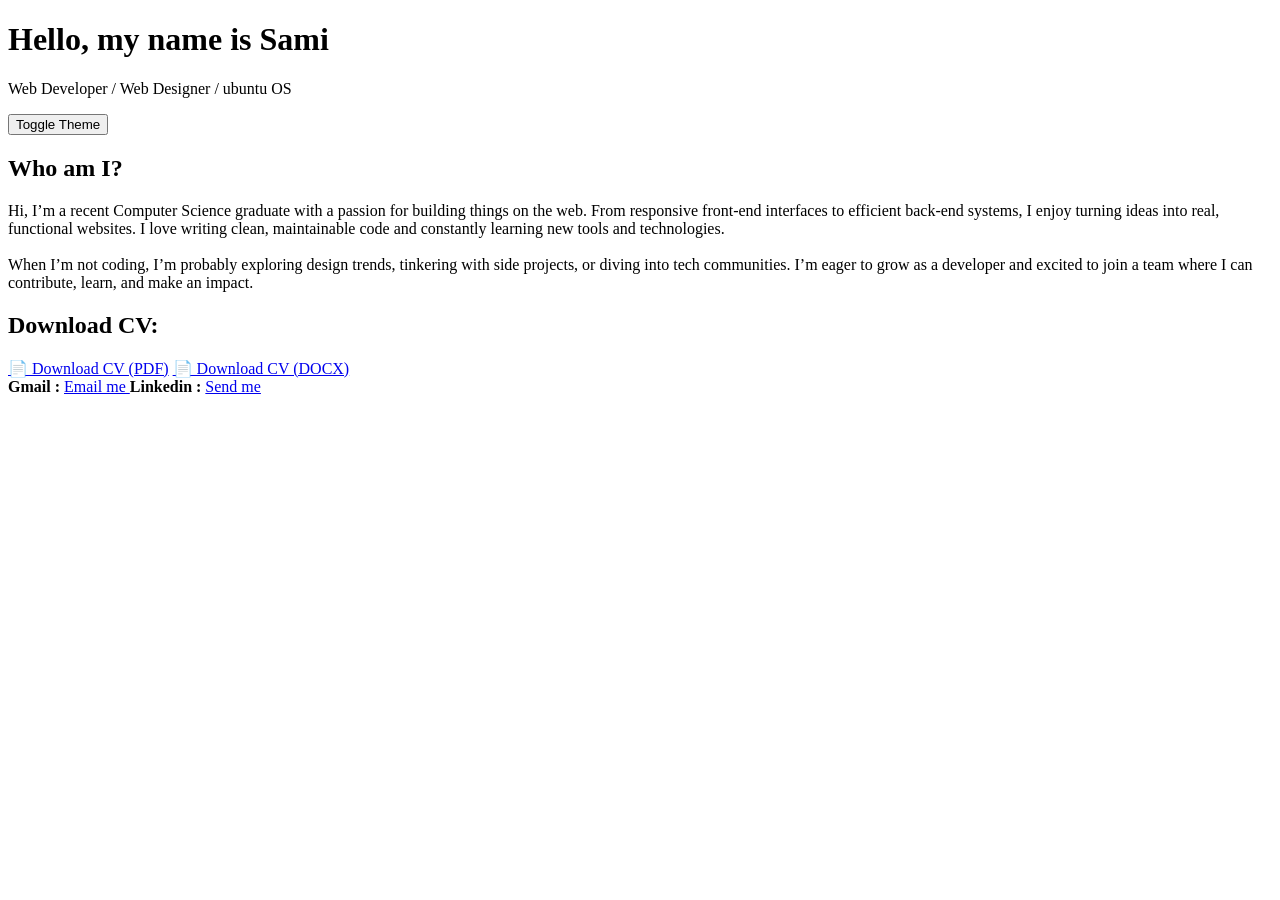
==== index.html @ 852e44c8 "Rename Portfolio.html to index.html" ====
<!DOCTYPE html>
<html lang="en" dir="ltr">
<head>
  <meta charset="UTF-8" />
  <meta name="viewport" content="width=device-width, initial-scale=1.0" />
  <title>Sami Maali</title>
  <link rel="stylesheet" href="https://raw.githubusercontent.com/SamiIMaali/projects/refs/heads/main/Portfolio_style.css" />
</head>
<body>
  <header>
    <h1>Hello, my name is Sami</h1>
    <p>Web Developer / Web Designer / ubuntu OS</p>
    <button id="theme-toggle">Toggle Theme</button>
  </header>

  <section id="about">
    <h2>Who am I?</h2>
    <p>
      Hi, I’m a recent Computer Science graduate with a passion for building things on the web. From responsive front-end interfaces
      to efficient back-end systems, I enjoy turning ideas into real, functional websites. I love writing clean, maintainable code
      and constantly learning new tools and technologies.
      <br><br>
      When I’m not coding, I’m probably exploring design trends, tinkering with side projects, or diving into tech communities. I’m
      eager to grow as a developer and excited to join a team where I can contribute, learn, and make an impact.
    </p>
  </section>

  <section id="cv-download">
    <h2>Download CV:</h2>
    <div class="links">
      <a id="download-pdf" href="#" >📄 Download CV (PDF)</a>
      <a id="download-docx" href="#" >📄 Download CV (DOCX)</a>
    </div>
  </section>

  <footer>
    <div>
    	<strong>Gmail :</strong> <a id="Gmail" href="mailto:sami.i.maali0@gmail.com"> Email me </a>
    	<strong>Linkedin :</strong> <a target="_blank" 
    		id="LinkedIn" href="https://www.linkedin.com/in/sami-maali-45bb70233/"> Send me </a>
    </div>
  </footer>

  <script src="https://raw.githubusercontent.com/SamiIMaali/projects/refs/heads/main/Portfolio_script.js"></script>
</body>
</html>
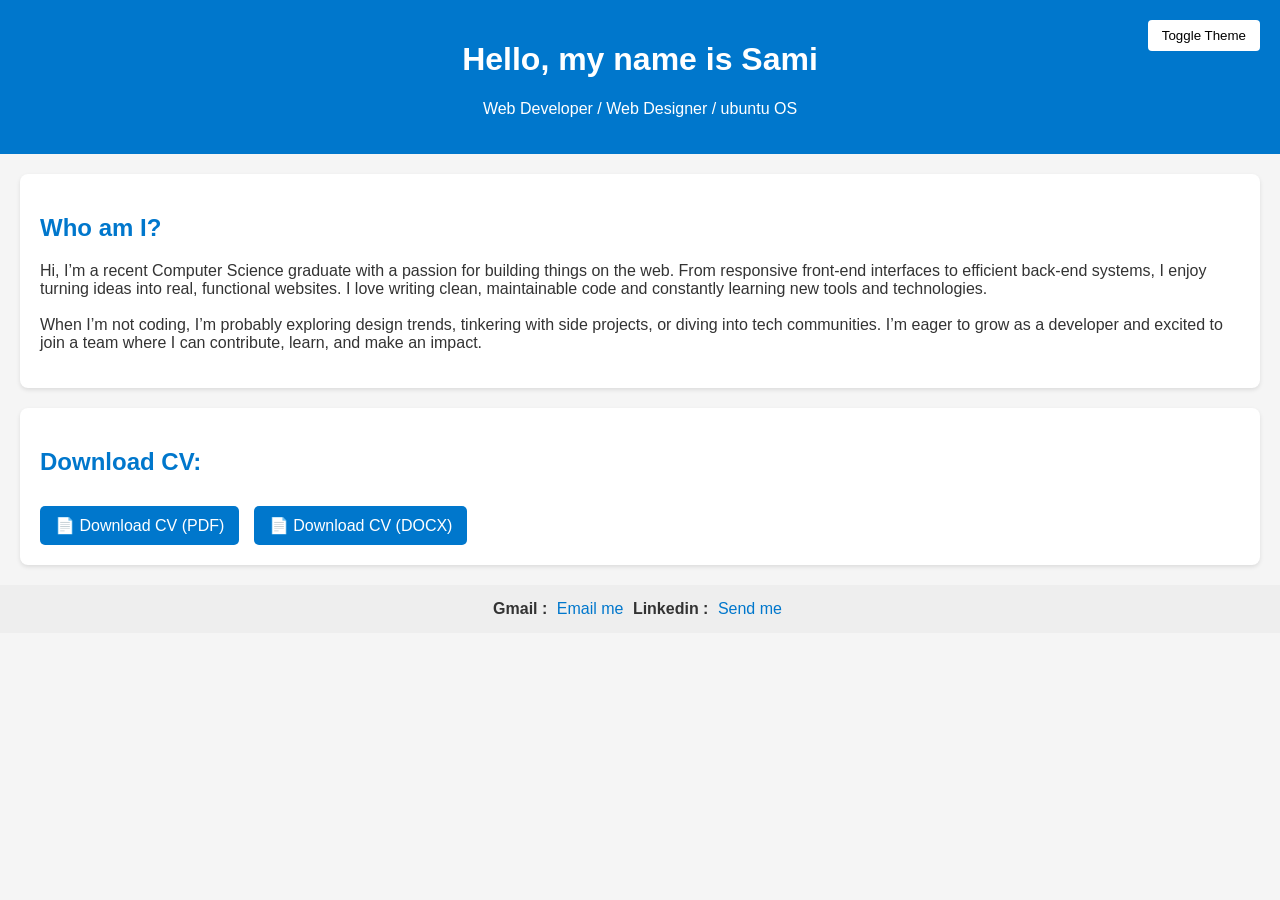
==== commit 2a3c33e2: "Update index.html" ====
--- a/index.html
+++ b/index.html
@@ -4,7 +4,7 @@
   <meta charset="UTF-8" />
   <meta name="viewport" content="width=device-width, initial-scale=1.0" />
   <title>Sami Maali</title>
-  <link rel="stylesheet" href="https://raw.githubusercontent.com/SamiIMaali/projects/refs/heads/main/Portfolio_style.css" />
+  <link rel="stylesheet" href="css/Portfolio_style.css" />
 </head>
 <body>
   <header>
@@ -41,7 +41,7 @@
     </div>
   </footer>
 
-  <script src="https://raw.githubusercontent.com/SamiIMaali/projects/refs/heads/main/Portfolio_script.js"></script>
+  <script src="script/Portfolio_script.js"></script>
 </body>
 </html>
 
--- a/css/Portfolio_style.css
+++ b/css/Portfolio_style.css
@@ -0,0 +1,122 @@
+/* أساسي */
+:root {
+  --bg-color: #f5f5f5;
+  --text-color: #333;
+  --main-color: #0077cc;
+  --link-bg: #0077cc;
+  --link-hover: #005fa3;
+}
+
+body.dark {
+  --bg-color: #1a1a1a;
+  --text-color: #f1f1f1;
+  --main-color: #ff7500;
+  --link-bg: #ff7500;
+  --link-hover: #d36100;
+}
+
+body {
+  font-family: 'Arial', sans-serif;
+  background-color: var(--bg-color);
+  color: var(--text-color);
+  margin: 0;
+  padding: 0;
+}
+
+header {
+  background-color: var(--main-color);
+  color: white;
+  padding: 20px;
+  text-align: center;
+  position: relative;
+  transition: all 0.5s ease-in-out;
+}
+
+#theme-toggle {
+  position: absolute;
+  top: 20px;
+  right: 20px;
+  padding: 8px 14px;
+  background: white;
+  color: black;
+  border: none;
+  border-radius: 4px;
+  cursor: pointer;
+}
+
+section {
+  padding: 20px;
+  margin: 20px;
+  background-color: white;
+  border-radius: 8px;
+  box-shadow: 0 2px 4px rgba(0,0,0,0.1);
+}
+
+body.dark section {
+  background-color: #2a2a2a;
+}
+
+.links a {
+  display: inline-block;
+  margin: 10px 10px 0 0;
+  padding: 10px 15px;
+  background-color: var(--link-bg);
+  color: white;
+  text-decoration: none;
+  border-radius: 5px;
+}
+
+section h2 {
+  color: var(--main-color);
+  transition: all 1s ease-in-out;
+}
+
+.cv-links a:hover {
+  background-color: var(--link-hover);
+}
+
+footer {
+  text-align: center;
+  padding: 15px;
+  background-color: #eee;
+}
+
+div #Gmail{
+  text-decoration:none;
+  color: var(--main-color);
+  margin: 0px 5px;
+}
+
+div #LinkedIn{
+  text-decoration: none;
+  color: var(--main-color);
+  margin: 0px 5px;
+}
+
+body.dark footer {
+  background-color: #222;
+}
+
+/* 🎯 Responsive Design */
+@media screen and (max-width: 768px) {
+  header h1 {
+    font-size: 1.5rem;
+  }
+
+  #theme-toggle {
+    top: 10px;
+    right: 10px;
+    padding: 6px 10px;
+  }
+
+  section {
+    margin: 10px;
+    padding: 15px;
+  }
+
+  .links a {
+    display: block;
+    margin: 10px 0;
+  }
+}
+
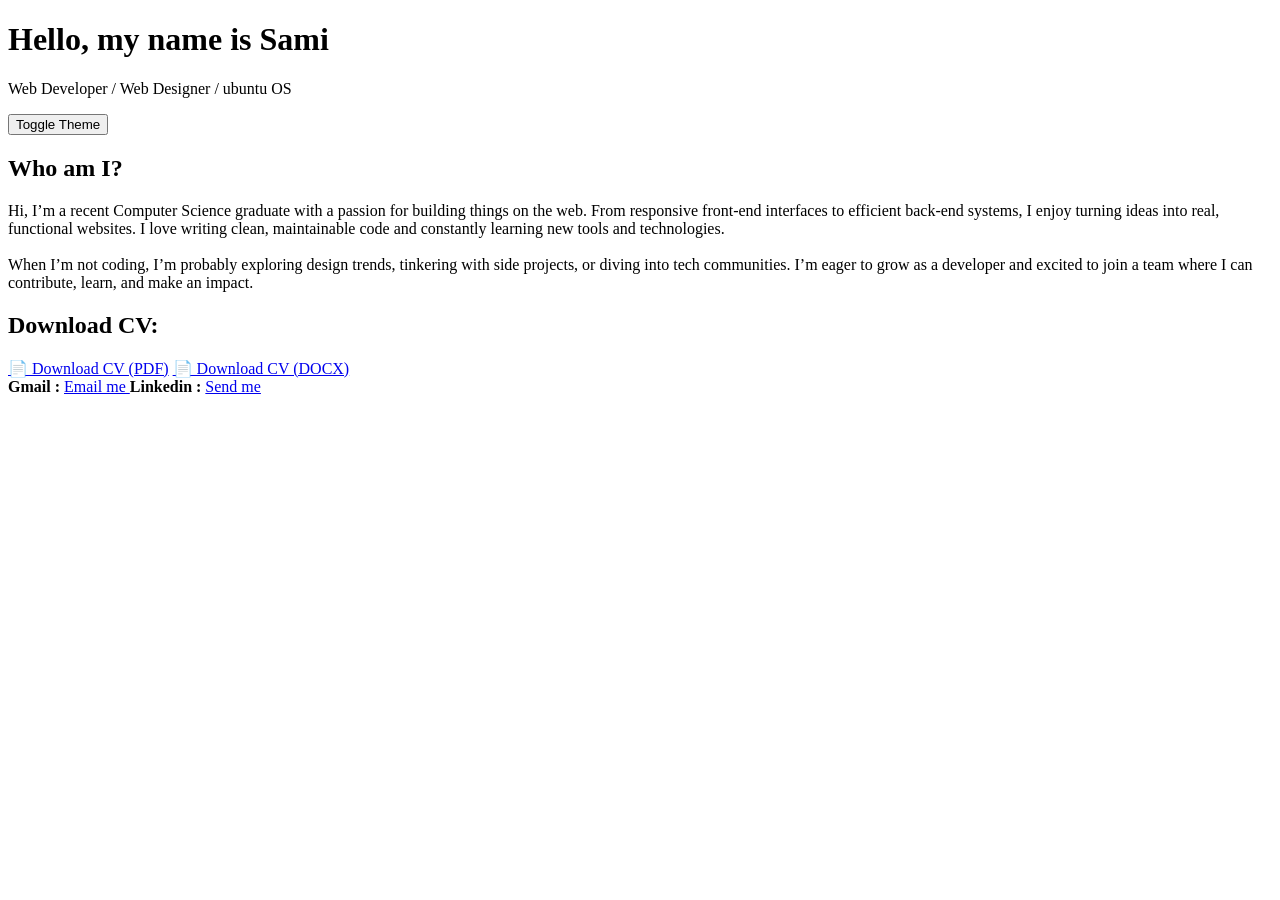
==== commit 45d01d8a: "Update index.html" ====
--- a/index.html
+++ b/index.html
@@ -4,7 +4,7 @@
   <meta charset="UTF-8" />
   <meta name="viewport" content="width=device-width, initial-scale=1.0" />
   <title>Sami Maali</title>
-  <link rel="stylesheet" href="css/Portfolio_style.css" />
+  <link rel="stylesheet" href="css/style.css" />
 </head>
 <body>
   <header>
@@ -41,7 +41,7 @@
     </div>
   </footer>
 
-  <script src="script/Portfolio_script.js"></script>
+  <script src="script/script.js"></script>
 </body>
 </html>
 
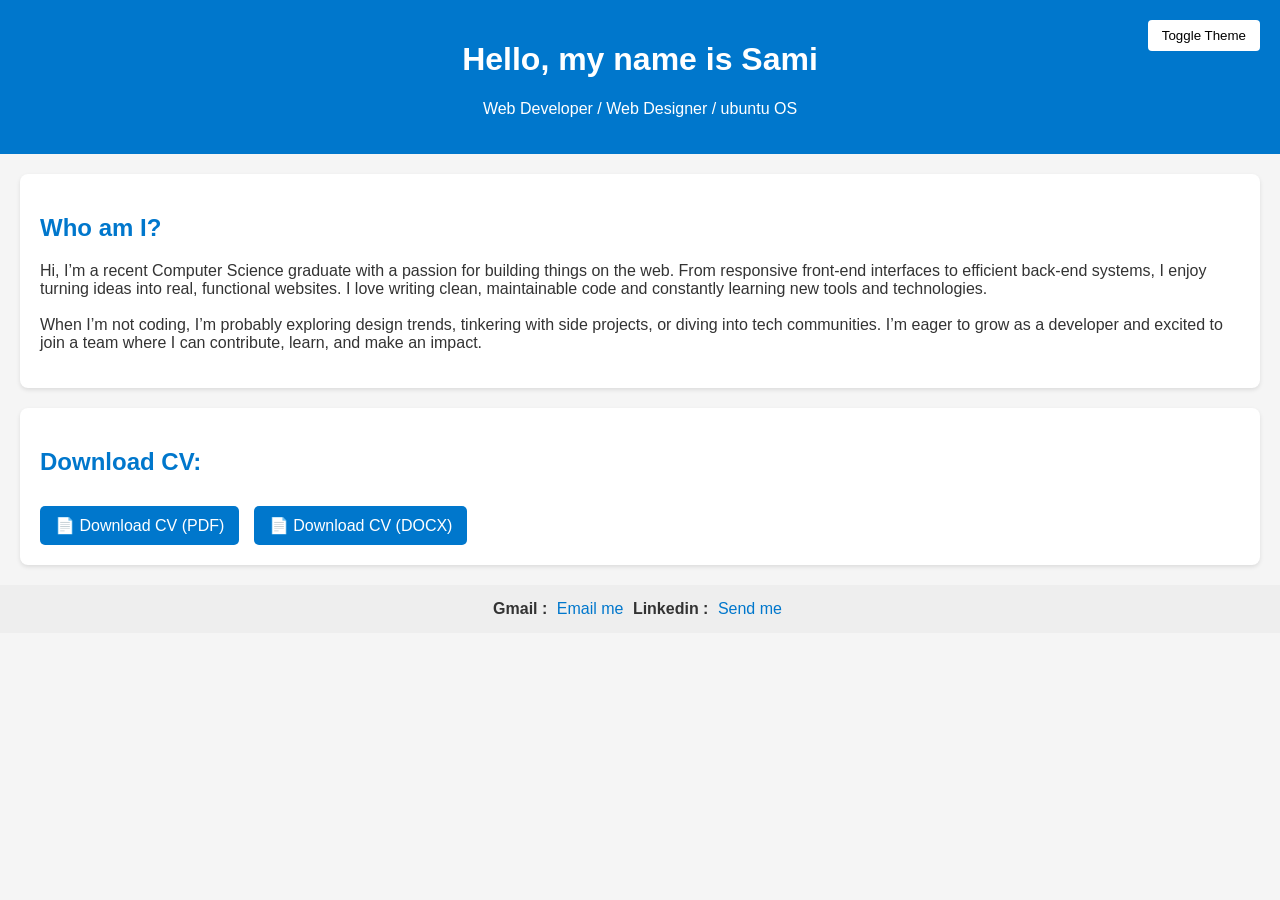
==== commit 27edf1d6: "Update index.html" ====
--- a/index.html
+++ b/index.html
@@ -4,7 +4,7 @@
   <meta charset="UTF-8" />
   <meta name="viewport" content="width=device-width, initial-scale=1.0" />
   <title>Sami Maali</title>
-  <link rel="stylesheet" href="css/style.css" />
+  <link rel="stylesheet" href="css/portfolio_style.css" />
 </head>
 <body>
   <header>
@@ -41,7 +41,7 @@
     </div>
   </footer>
 
-  <script src="script/script.js"></script>
+  <script src="script/portfolio_script.js"></script>
 </body>
 </html>
 
--- a/css/portfolio_style.css
+++ b/css/portfolio_style.css
@@ -0,0 +1,122 @@
+/* أساسي */
+:root {
+  --bg-color: #f5f5f5;
+  --text-color: #333;
+  --main-color: #0077cc;
+  --link-bg: #0077cc;
+  --link-hover: #005fa3;
+}
+
+body.dark {
+  --bg-color: #1a1a1a;
+  --text-color: #f1f1f1;
+  --main-color: #ff7500;
+  --link-bg: #ff7500;
+  --link-hover: #d36100;
+}
+
+body {
+  font-family: 'Arial', sans-serif;
+  background-color: var(--bg-color);
+  color: var(--text-color);
+  margin: 0;
+  padding: 0;
+}
+
+header {
+  background-color: var(--main-color);
+  color: white;
+  padding: 20px;
+  text-align: center;
+  position: relative;
+  transition: all 0.5s ease-in-out;
+}
+
+#theme-toggle {
+  position: absolute;
+  top: 20px;
+  right: 20px;
+  padding: 8px 14px;
+  background: white;
+  color: black;
+  border: none;
+  border-radius: 4px;
+  cursor: pointer;
+}
+
+section {
+  padding: 20px;
+  margin: 20px;
+  background-color: white;
+  border-radius: 8px;
+  box-shadow: 0 2px 4px rgba(0,0,0,0.1);
+}
+
+body.dark section {
+  background-color: #2a2a2a;
+}
+
+.links a {
+  display: inline-block;
+  margin: 10px 10px 0 0;
+  padding: 10px 15px;
+  background-color: var(--link-bg);
+  color: white;
+  text-decoration: none;
+  border-radius: 5px;
+}
+
+section h2 {
+  color: var(--main-color);
+  transition: all 1s ease-in-out;
+}
+
+.cv-links a:hover {
+  background-color: var(--link-hover);
+}
+
+footer {
+  text-align: center;
+  padding: 15px;
+  background-color: #eee;
+}
+
+div #Gmail{
+  text-decoration:none;
+  color: var(--main-color);
+  margin: 0px 5px;
+}
+
+div #LinkedIn{
+  text-decoration: none;
+  color: var(--main-color);
+  margin: 0px 5px;
+}
+
+body.dark footer {
+  background-color: #222;
+}
+
+/* 🎯 Responsive Design */
+@media screen and (max-width: 768px) {
+  header h1 {
+    font-size: 1.5rem;
+  }
+
+  #theme-toggle {
+    top: 10px;
+    right: 10px;
+    padding: 6px 10px;
+  }
+
+  section {
+    margin: 10px;
+    padding: 15px;
+  }
+
+  .links a {
+    display: block;
+    margin: 10px 0;
+  }
+}
+
